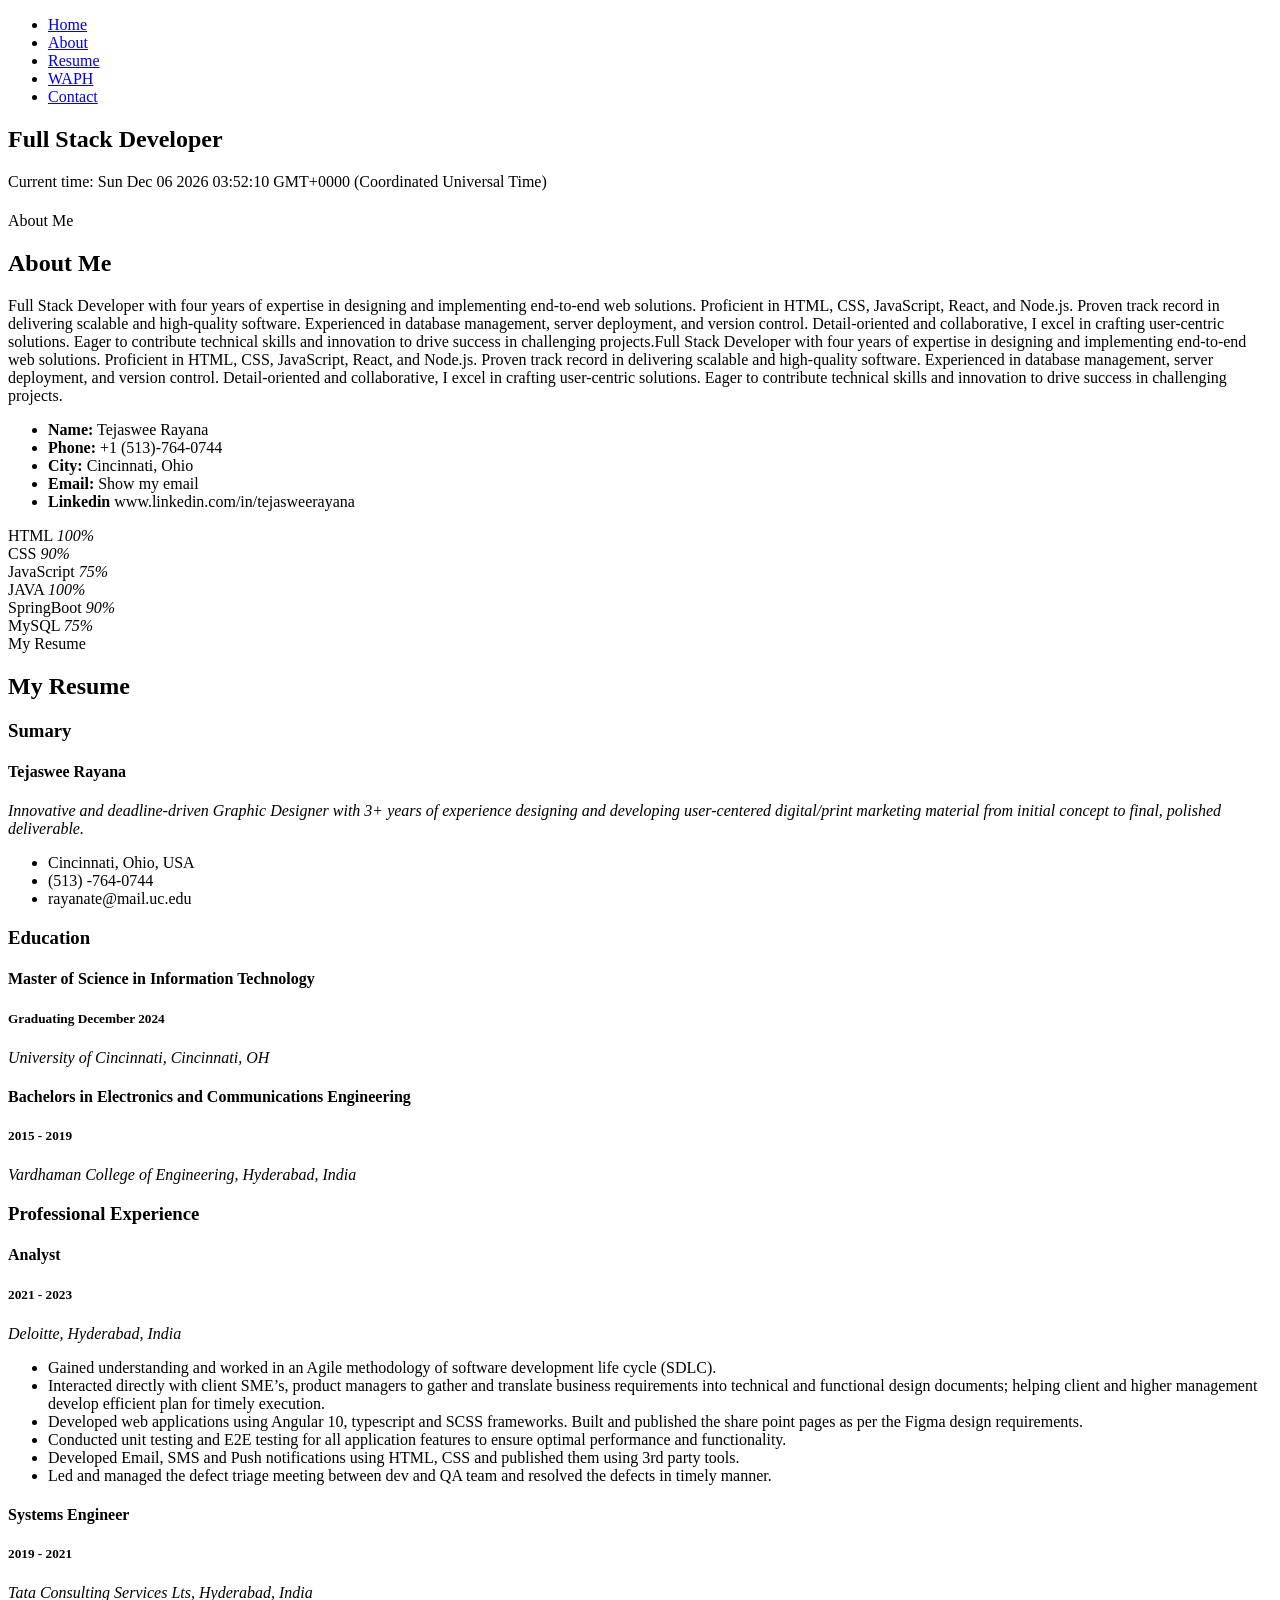
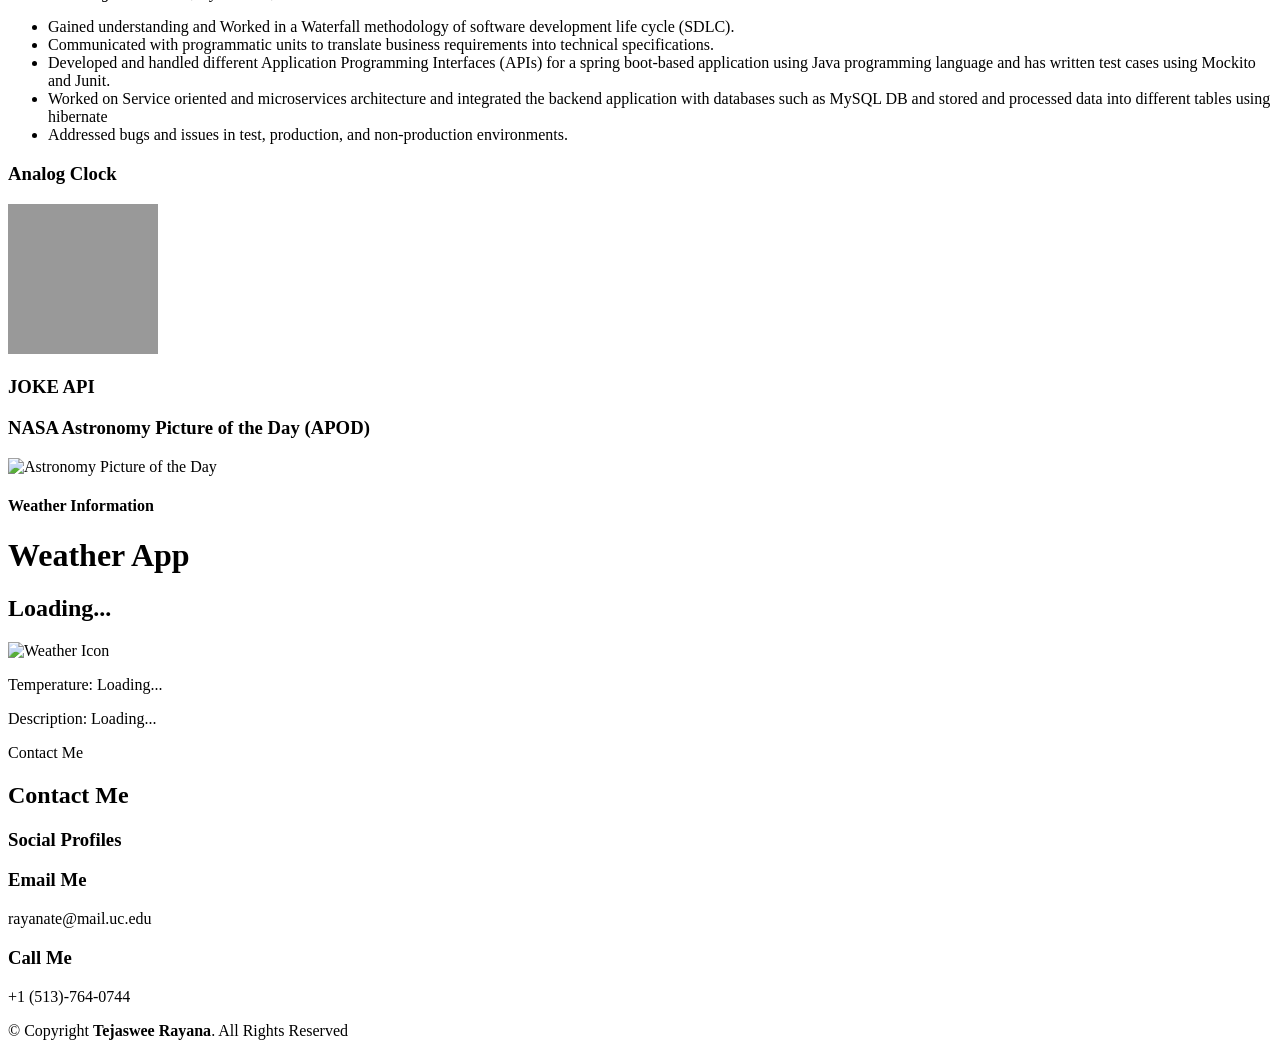
==== index.html @ 558e79ab "Add files via upload" ====
<!DOCTYPE html>
<html lang="en">

<head>
  <meta charset="utf-8">
  <meta content="width=device-width, initial-scale=1.0" name="viewport">

  <title>Tejaswee Rayana Portfolio</title>
  <meta content="" name="description">
  <meta content="" name="keywords">

  <!-- Favicons -->
  <link href="assets/img/favicon.png" rel="icon">
  <link href="assets/img/apple-touch-icon.png" rel="apple-touch-icon">

  <!-- Google Fonts -->
  <link
    href="https://fonts.googleapis.com/css?family=Open+Sans:300,300i,400,400i,600,600i,700,700i|Raleway:300,300i,400,400i,500,500i,600,600i,700,700i|Satisfy"
    rel="stylesheet">

  <link href="assets/vendor/bootstrap/css/bootstrap.min.css" rel="stylesheet">
  <link href="assets/vendor/bootstrap-icons/bootstrap-icons.css" rel="stylesheet">
  <link href="assets/vendor/boxicons/css/boxicons.min.css" rel="stylesheet">
  <link href="assets/vendor/glightbox/css/glightbox.min.css" rel="stylesheet">
  <link href="assets/vendor/swiper/swiper-bundle.min.css" rel="stylesheet">
  <script src="https://cdn.jsdelivr.net/npm/angular@latest/dist/angular.min.js"></script>
  <script crossorigin src="https://unpkg.com/react@17/umd/react.production.min.js"></script>
  <script crossorigin src="https://unpkg.com/react-dom@17/umd/react-dom.production.min.js"></script>
  

  <script src="https://code.jquery.com/jquery-3.7.1.min.js"
    integrity="sha256-/JqT3SQfawRcv/BIHPThkBvs0OEvtFFmqPF/lYI/Cxo=" crossorigin="anonymous"></script>


  <link href="assets/css/style.css" rel="stylesheet">
  
  <script src="assets/js/email.js"></script> 
  
</head>

<body>

  <header id="header" class="fixed-top d-flex justify-content-center align-items-center header-transparent">

    <nav id="navbar" class="navbar">
      <ul>
        <li><a class="nav-link scrollto active" href="#hero">Home</a></li>
        <li><a class="nav-link scrollto" href="#about">About</a></li>
        <li><a class="nav-link scrollto" href="#resume">Resume</a></li>
        <li><a class="nav-link scrollto" href="waph.html">WAPH</a></li>
        <li><a class="nav-link scrollto" href="#contact">Contact</a></li>
      </ul>
      <i class="bi bi-list mobile-nav-toggle"></i>
    </nav>
  </header>

  <section id="hero">
    <div class="hero-container" ng-app="yourApp">
      <div id="root"></div>

      <script>
        const App = () => {
          return React.createElement('h1', null, 'Tejaswee Rayana');
        };
    
        ReactDOM.render(
          React.createElement(App),
          document.getElementById('root')
        );
      </script>
      <h2>Full Stack Developer</h2>
      <div id="digit-clock"></div>

      <a href="#about" class="btn-scroll scrollto" title="Scroll Down"><i class="bx bx-chevron-down"></i></a>
    </div>
  </section>

  <main id="main">
    <h1 id="welcomeMessage"></h1>

    <section id="about" class="about">
      <div class="container">

        <div class="section-title">
          <span>About Me</span>
          <h2>About Me</h2>
          <p>Full Stack Developer with four years of expertise in designing and implementing end-to-end web solutions.
            Proficient in HTML, CSS, JavaScript, React, and Node.js. Proven track record in delivering scalable and
            high-quality software. Experienced in database management, server deployment, and version control.
            Detail-oriented and collaborative, I excel in crafting user-centric solutions. Eager to contribute technical
            skills and innovation to drive success in challenging projects.Full Stack Developer with four years of
            expertise in designing and implementing end-to-end web solutions. Proficient in HTML, CSS, JavaScript,
            React, and Node.js. Proven track record in delivering scalable and high-quality software. Experienced in
            database management, server deployment, and version control. Detail-oriented and collaborative, I excel in
            crafting user-centric solutions. Eager to contribute technical skills and innovation to drive success in
            challenging projects.</p>
        </div>

        <div class="row">
          <div class="image col-lg-4 d-flex align-items-stretch justify-content-center justify-content-lg-start"></div>
          <div class="col-lg-8 d-flex flex-column align-items-stretch">
            <div class="content ps-lg-4 d-flex flex-column justify-content-center">
              <div class="row">
                <div class="col-lg-6">
                  <ul>
                    <li><i class="bi bi-chevron-right"></i> <strong>Name:</strong> <span>Tejaswee Rayana</span></li>
                    <li><i class="bi bi-chevron-right"></i> <strong>Phone:</strong> <span>+1 (513)-764-0744</span></li>
                    <li><i class="bi bi-chevron-right"></i> <strong>City:</strong> <span>Cincinnati, Ohio</span></li>
                    <li><i class="bi bi-chevron-right"></i> <strong>Email:</strong> <span id="email"
                        onClick="showhideEmail()">Show my email
                      </span></li>
                    <li><i class="bi bi-chevron-right"></i> <strong>Linkedin</strong>
                      <span>www.linkedin.com/in/tejasweerayana</span></li>

                  </ul>
                </div>

              </div>

              <div class="skills-content ps-lg-4">
                <div class="content ps-lg-4 d-flex flex-column justify-content-center">
                  <div class="row">
                    <div class="col-lg-6">
                      <div class="progress">
                        <span class="skill">HTML <i class="val">100%</i></span>
                        <div class="progress-bar-wrap">
                          <div class="progress-bar" role="progressbar" aria-valuenow="100" aria-valuemin="0"
                            aria-valuemax="100"></div>
                        </div>
                      </div>

                      <div class="progress">
                        <span class="skill">CSS <i class="val">90%</i></span>
                        <div class="progress-bar-wrap">
                          <div class="progress-bar" role="progressbar" aria-valuenow="90" aria-valuemin="0"
                            aria-valuemax="100"></div>
                        </div>
                      </div>

                      <div class="progress">
                        <span class="skill">JavaScript <i class="val">75%</i></span>
                        <div class="progress-bar-wrap">
                          <div class="progress-bar" role="progressbar" aria-valuenow="75" aria-valuemin="0"
                            aria-valuemax="100"></div>
                        </div>
                      </div>
                    </div>
                    <div class="col-lg-6">
                      <div class="progress">
                        <span class="skill">JAVA <i class="val">100%</i></span>
                        <div class="progress-bar-wrap">
                          <div class="progress-bar" role="progressbar" aria-valuenow="100" aria-valuemin="0"
                            aria-valuemax="100"></div>
                        </div>
                      </div>

                      <div class="progress">
                        <span class="skill">SpringBoot <i class="val">90%</i></span>
                        <div class="progress-bar-wrap">
                          <div class="progress-bar" role="progressbar" aria-valuenow="90" aria-valuemin="0"
                            aria-valuemax="100"></div>
                        </div>
                      </div>

                      <div class="progress">
                        <span class="skill">MySQL <i class="val">75%</i></span>
                        <div class="progress-bar-wrap">
                          <div class="progress-bar" role="progressbar" aria-valuenow="75" aria-valuemin="0"
                            aria-valuemax="100"></div>
                        </div>
                      </div>
                    </div>
                  </div>
                </div>

              </div>
            </div>

          </div>
    </section>

    <section id="resume" class="resume">
      <div class="container">

        <div class="section-title">
          <span>My Resume</span>
          <h2>My Resume</h2>
        </div>

        <div class="row">
          <div class="col-lg-6">
            <h3 class="resume-title">Sumary</h3>
            <div class="resume-item pb-0">
              <h4>Tejaswee Rayana</h4>
              <p><em>Innovative and deadline-driven Graphic Designer with 3+ years of experience designing and
                  developing user-centered digital/print marketing material from initial concept to final, polished
                  deliverable.</em></p>
              <p>
              <ul>
                <li>Cincinnati, Ohio, USA</li>
                <li>(513) -764-0744</li>
                <li>rayanate@mail.uc.edu</li>
              </ul>
              </p>
            </div>

            <h3 class="resume-title">Education</h3>
            <div class="resume-item">
              <h4>Master of Science in Information Technology</h4>
              <h5>Graduating December 2024</h5>
              <p><em>University of Cincinnati, Cincinnati, OH</em></p>
            </div>
            <div class="resume-item">
              <h4>Bachelors in Electronics and Communications Engineering</h4>
              <h5>2015 - 2019</h5>
              <p><em>Vardhaman College of Engineering, Hyderabad, India</em></p>
            </div>
          </div>
          <div class="col-lg-6">
            <h3 class="resume-title">Professional Experience</h3>
            <div class="resume-item">
              <h4>Analyst</h4>
              <h5>2021 - 2023</h5>
              <p><em>Deloitte, Hyderabad, India </em></p>
              <p>
              <ul>
                <li>Gained understanding and worked in an Agile methodology of software development life cycle (SDLC).
                </li>
                <li>Interacted directly with client SME’s, product managers to gather and translate business
                  requirements into technical and functional design documents; helping client and higher management
                  develop efficient plan for timely execution. </li>
                <li>Developed web applications using Angular 10, typescript and SCSS frameworks. Built and published the
                  share point pages as per the Figma design requirements.</li>
                <li>Conducted unit testing and E2E testing for all application features to ensure optimal performance
                  and functionality.</li>
                <li>Developed Email, SMS and Push notifications using HTML, CSS and published them using 3rd party
                  tools.</li>
                <li>Led and managed the defect triage meeting between dev and QA team and resolved the defects in timely
                  manner.</li>
              </ul>
              </p>
            </div>
            <div class="resume-item">
              <h4>Systems Engineer</h4>
              <h5>2019 - 2021</h5>
              <p><em>Tata Consulting Services Lts, Hyderabad, India</em></p>
              <p>
              <ul>
                <li>Gained understanding and Worked in a Waterfall methodology of software development life cycle
                  (SDLC).</li>
                <li>Communicated with programmatic units to translate business requirements into technical
                  specifications.</li>
                <li>Developed and handled different Application Programming Interfaces (APIs) for a spring boot-based
                  application using Java programming language and has written test cases using Mockito and Junit.</li>
                <li>Worked on Service oriented and microservices architecture and integrated the backend application
                  with databases such as MySQL DB and stored and processed data into different tables using hibernate
                </li>
                <li>Addressed bugs and issues in test, production, and non-production environments.</li>
              </ul>
              </p>
            </div>
          </div>
        </div>

      </div>
    </section><!-- End My Resume Section -->
    <div class="container">
      <div class="row">
        <div class="col">
          <h3>Analog Clock</h3>
          <canvas id="analog-clock" width="150" height="150" style="background-color:#999"></canvas>
				<script src="https://waph-uc.github.io/clock.js"></script>
				<script>
					function displayTime() {
						document.getElementById('digit-clock').innerHTML = "Current time: " + new Date();
					}
					setInterval(displayTime, 500);

					var canvas = document.getElementById("analog-clock");
					var ctx = canvas.getContext("2d");

					var radius = canvas.height / 2;
					ctx.translate(radius, radius);
					radius = radius * 0.90;
					setInterval(drawClock, 1000);

					function drawClock() {
						drawFace(ctx, radius);
						drawNumbers(ctx, radius);
						drawTime(ctx, radius);
					}
				</script>
        </div>
        <div class="col">
          <h3>JOKE API</h3>
          <div id="joke-container"></div>
        </div>
        <div class="col">
          <div id="comic-info">
            <h3>NASA Astronomy Picture of the Day (APOD)</h3>
            <img id="apodImage" alt="Astronomy Picture of the Day" width="250" height="250">
          </div>
        </div>
        <div class="col">
          <h4>Weather Information</h4>
          <div id="weather-container">
            <h1>Weather App</h1>
            <div id="weather-info">
                <h2 id="city">Loading...</h2>
                <img id="weather-icon" src="" alt="Weather Icon">
                <p id="temperature">Temperature: Loading...</p>
                <p id="description">Description: Loading...</p>
            </div>
        </div>
      </div>
    </div>
    <!-- ======= Contact Me Section ======= -->
    <section id="contact" class="contact">
      <div class="container">

        <div class="section-title">
          <span>Contact Me</span>
          <h2>Contact Me</h2>
        </div>

        <div class="row">

          <div class="col ">

            <div class="row">
              <div class="col-md-12">
                <div class="info-box">
                  <i class="bx bx-share-alt"></i>
                  <h3>Social Profiles</h3>
                  <div class="social-links">
                    <a href="https://github.com/rayanate/rayanate.github.io" class="github"><i
                        class="bi bi-github"></i></a>
                    <a href="www.linkedin.com/in/tejasweerayana" class="linkedin"><i class="bi bi-linkedin"></i></a>
                    <a href="5137640744" class="phone"><i class="bi bi-phone"></i></a>
                    <a href="mailto:rayanate@mail.uc.edu" class="mail"><i class="bi bi-envelope"></i></a>
                  </div>
                </div>
              </div>
              <div class="col-md-6">
                <div class="info-box mt-4">
                  <i class="bx bx-envelope"></i>
                  <h3>Email Me</h3>
                  <p>rayanate@mail.uc.edu</p>
                </div>
              </div>
              <div class="col-md-6">
                <div class="info-box mt-4">
                  <i class="bx bx-phone-call"></i>
                  <h3>Call Me</h3>
                  <p>+1 (513)-764-0744</p>
                </div>
              </div>
            </div>

          </div>



        </div>

      </div>
    </section>

  </main>
  <footer id="footer">
    <div class="container">
      <div class="copyright">
        &copy; Copyright <strong><span>Tejaswee Rayana</span></strong>. All Rights Reserved
      </div>
    </div>
  </footer><!-- End Footer -->

  <a href="#" class="back-to-top d-flex align-items-center justify-content-center"><i
      class="bi bi-arrow-up-short"></i></a>

  <!-- Vendor JS Files -->
  <script src="assets/vendor/purecounter/purecounter_vanilla.js"></script>
  <script src="assets/vendor/bootstrap/js/bootstrap.bundle.min.js"></script>
  <script src="assets/vendor/glightbox/js/glightbox.min.js"></script>
  <script src="assets/vendor/isotope-layout/isotope.pkgd.min.js"></script>
  <script src="assets/vendor/swiper/swiper-bundle.min.js"></script>
  <script src="assets/vendor/waypoints/noframework.waypoints.js"></script>
  <script src="assets/vendor/php-email-form/validate.js"></script>

  <!-- Template Main JS File -->
  <script src="assets/js/main.js"></script>

</body>

</html>
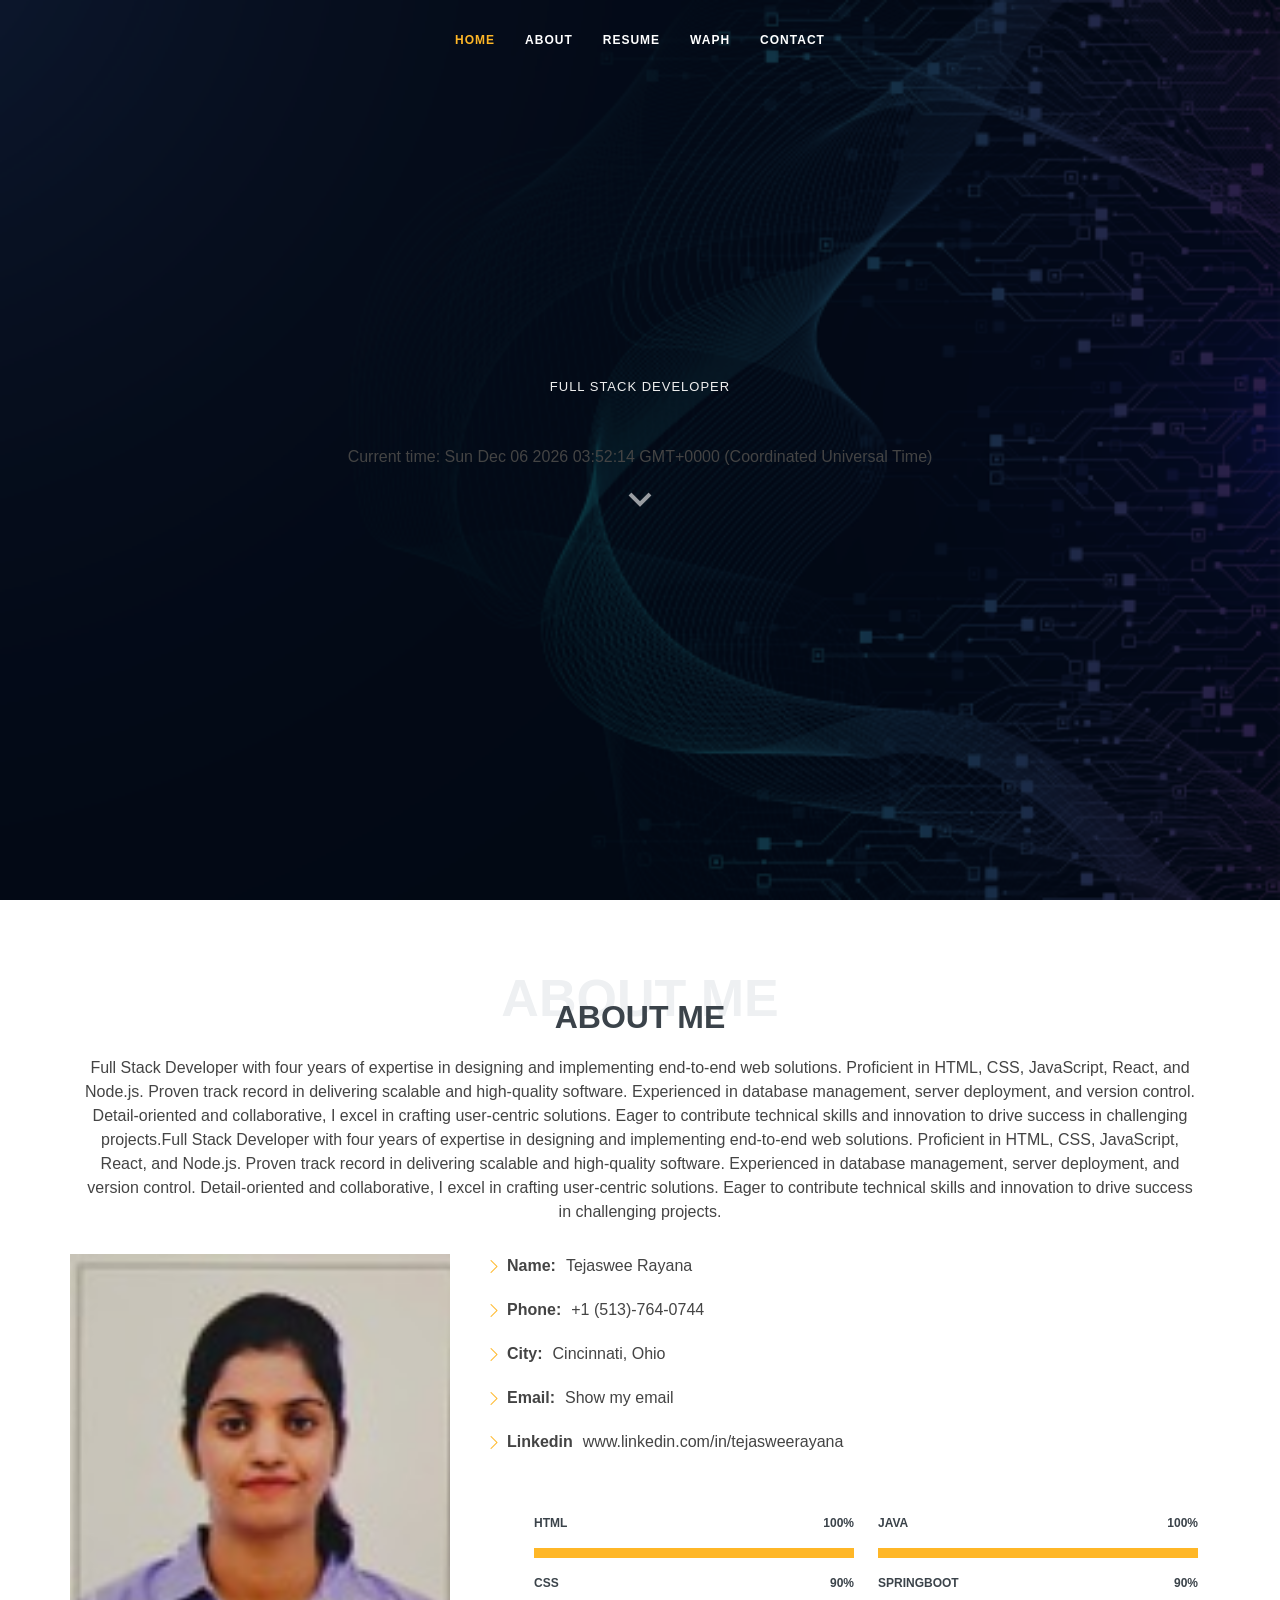
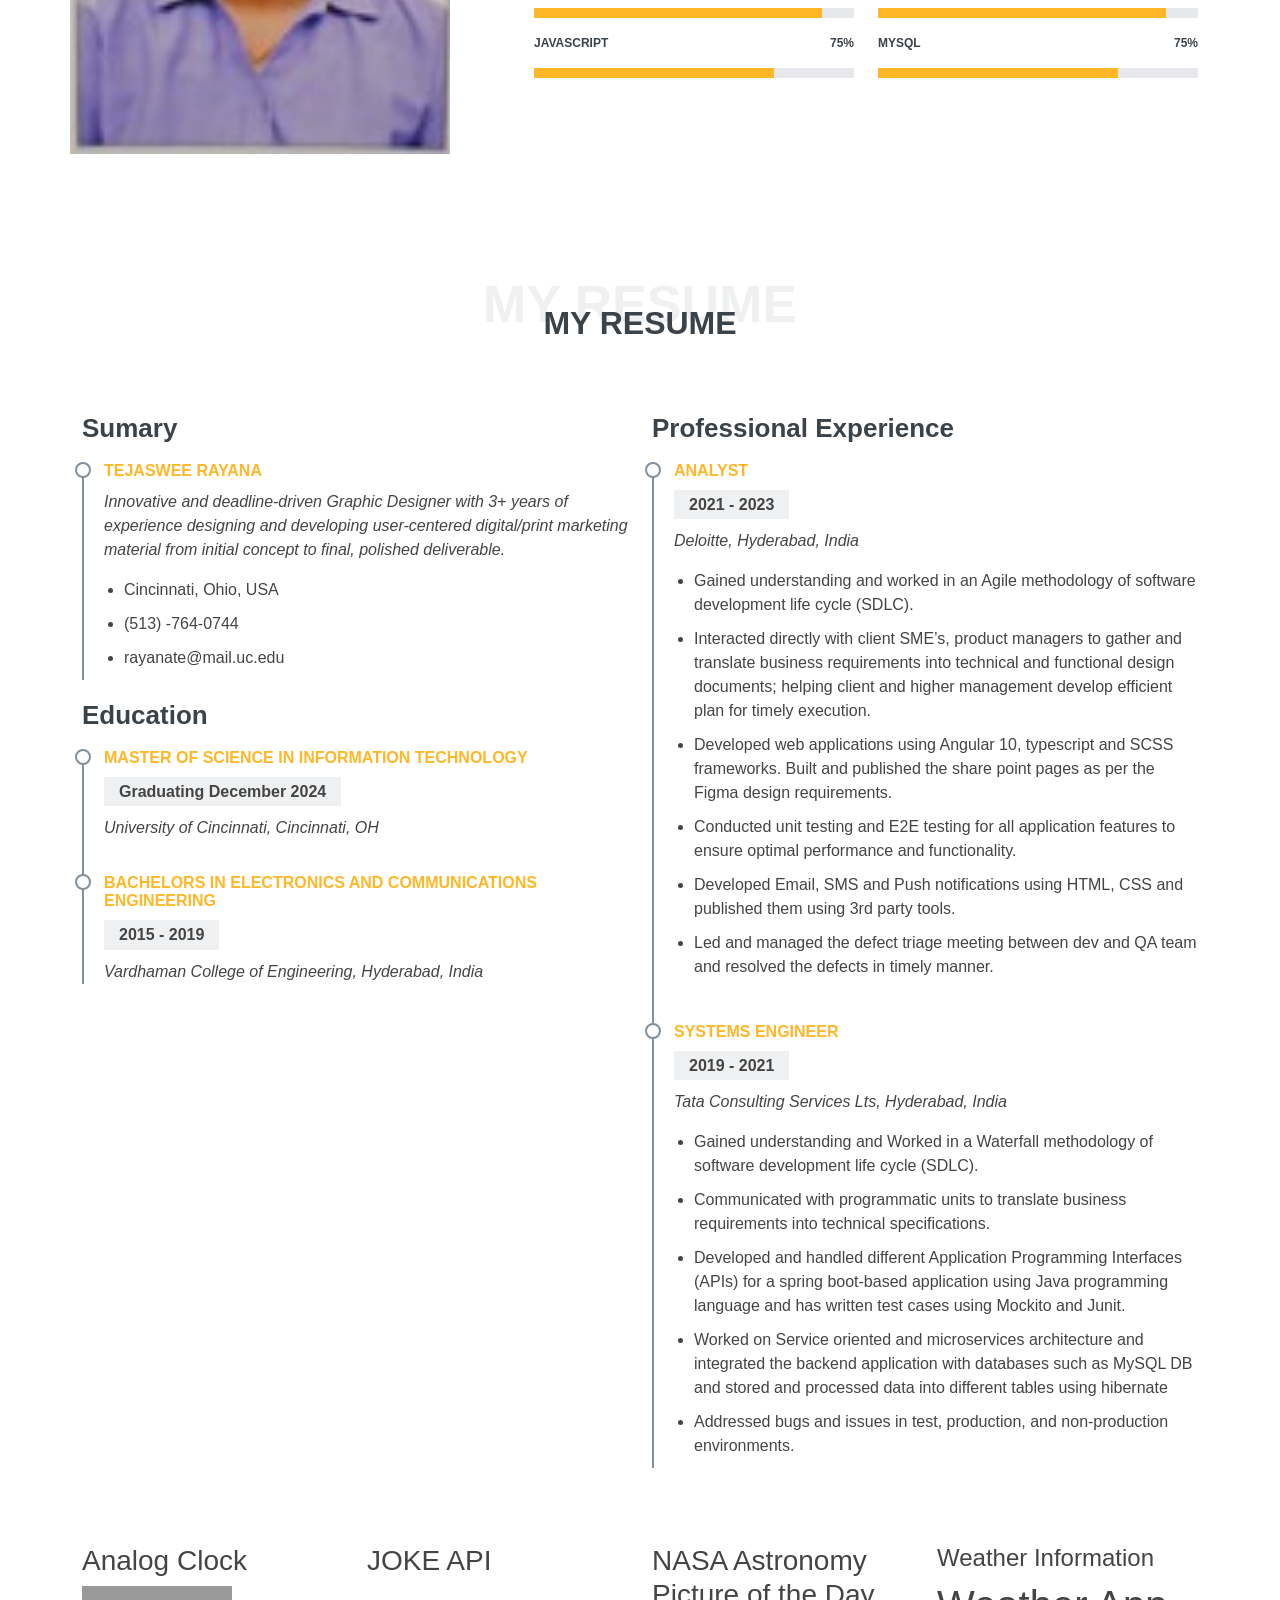
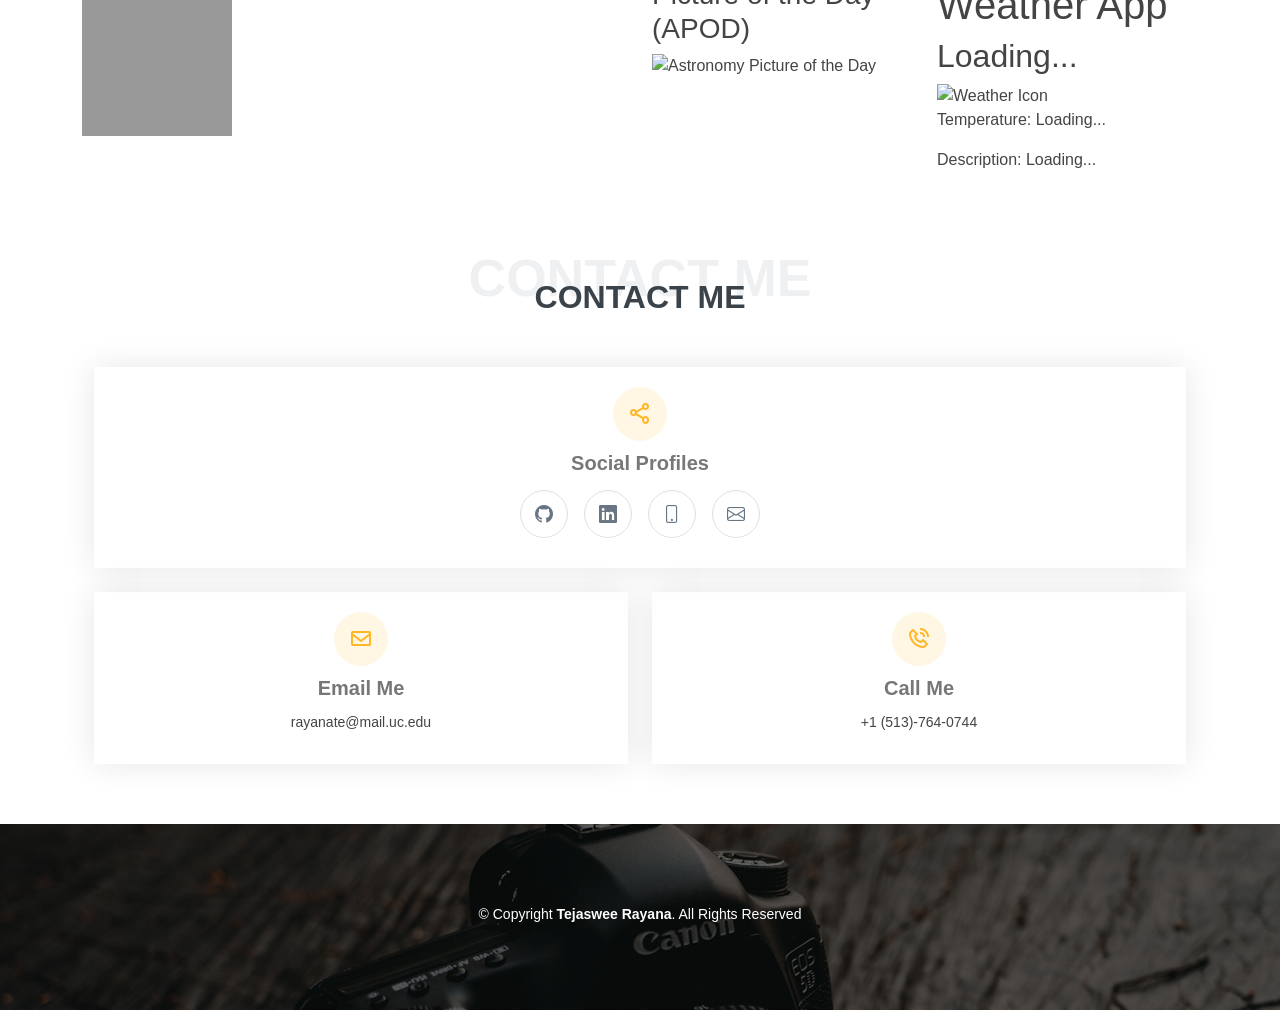
==== commit 22b3d13a: "Update index.html" ====
--- a/index.html
+++ b/index.html
@@ -34,7 +34,7 @@
 
   <link href="assets/css/style.css" rel="stylesheet">
   
-  <script src="assets/js/email.js"></script> 
+  <script src="./assets/js/email.js"></script> 
   
 </head>
 
@@ -392,4 +392,4 @@
 
 </body>
 
-</html>+</html>
--- a/assets/css/style.css
+++ b/assets/css/style.css
@@ -0,0 +1,1361 @@
+/**
+* Template Name: Laura
+* Updated: Jan 29 2024 with Bootstrap v5.3.2
+* Template URL: https://bootstrapmade.com/laura-free-creative-bootstrap-theme/
+* Author: BootstrapMade.com
+* License: https://bootstrapmade.com/license/
+*/
+
+/*--------------------------------------------------------------
+# General
+--------------------------------------------------------------*/
+body {
+  font-family: "Open Sans", sans-serif;
+  color: #444444;
+}
+
+a {
+  color: #ffb727;
+  text-decoration: none;
+}
+
+a:hover {
+  color: #ffc85a;
+  text-decoration: none;
+}
+
+h1,
+h2,
+h3,
+h4,
+h5,
+h6 {
+  font-family: "Raleway", sans-serif;
+}
+
+/*--------------------------------------------------------------
+# Back to top button
+--------------------------------------------------------------*/
+.back-to-top {
+  position: fixed;
+  visibility: hidden;
+  opacity: 0;
+  right: 15px;
+  bottom: 15px;
+  z-index: 996;
+  background: #ffb727;
+  width: 40px;
+  height: 40px;
+  border-radius: 4px;
+  transition: all 0.4s;
+}
+
+.back-to-top i {
+  font-size: 28px;
+  color: #fff;
+  line-height: 0;
+}
+
+.back-to-top:hover {
+  background: #ffc550;
+  color: #fff;
+}
+
+.back-to-top.active {
+  visibility: visible;
+  opacity: 1;
+}
+
+/*--------------------------------------------------------------
+# Header
+--------------------------------------------------------------*/
+#header {
+  z-index: 997;
+  transition: all 0.5s;
+  height: 80px;
+  background: rgba(25, 28, 31, 0.8);
+}
+
+#header.header-transparent {
+  background: transparent;
+}
+
+#header.header-scrolled {
+  height: 60px;
+  background: rgba(25, 28, 31, 0.8);
+}
+
+/*--------------------------------------------------------------
+# Navigation Menu
+--------------------------------------------------------------*/
+/**
+* Desktop Navigation 
+*/
+.navbar {
+  padding: 0;
+}
+
+.navbar ul {
+  margin: 0;
+  padding: 0;
+  display: flex;
+  list-style: none;
+  align-items: center;
+}
+
+.navbar li {
+  position: relative;
+}
+
+.navbar a,
+.navbar a:focus {
+  display: flex;
+  align-items: center;
+  justify-content: space-between;
+  padding: 10px 15px;
+  color: #fff;
+  white-space: nowrap;
+  transition: 0.3s;
+  font-size: 12px;
+  font-family: "Raleway", sans-serif;
+  text-transform: uppercase;
+  font-weight: 600;
+  letter-spacing: 1px;
+}
+
+.navbar a i,
+.navbar a:focus i {
+  font-size: 12px;
+  line-height: 0;
+  margin-left: 5px;
+}
+
+.navbar a:hover,
+.navbar .active,
+.navbar .active:focus,
+.navbar li:hover>a {
+  color: #ffb727;
+}
+
+.navbar .dropdown ul {
+  display: block;
+  position: absolute;
+  left: 14px;
+  top: calc(100% + 30px);
+  margin: 0;
+  padding: 10px 0;
+  z-index: 99;
+  opacity: 0;
+  visibility: hidden;
+  background: #fff;
+  box-shadow: 0px 0px 30px rgba(127, 137, 161, 0.25);
+  transition: 0.3s;
+  border-radius: 4px;
+}
+
+.navbar .dropdown ul li {
+  min-width: 200px;
+}
+
+.navbar .dropdown ul a {
+  padding: 10px 20px;
+  font-size: 14px;
+  text-transform: none;
+  font-weight: 400;
+  color: #3b434a;
+  letter-spacing: 1px;
+}
+
+.navbar .dropdown ul a i {
+  font-size: 12px;
+}
+
+.navbar .dropdown ul a:hover,
+.navbar .dropdown ul .active:hover,
+.navbar .dropdown ul li:hover>a {
+  color: #ffb727;
+}
+
+.navbar .dropdown:hover>ul {
+  opacity: 1;
+  top: 100%;
+  visibility: visible;
+}
+
+.navbar .dropdown .dropdown ul {
+  top: 0;
+  left: calc(100% - 30px);
+  visibility: hidden;
+}
+
+.navbar .dropdown .dropdown:hover>ul {
+  opacity: 1;
+  top: 0;
+  left: 100%;
+  visibility: visible;
+}
+
+@media (max-width: 1366px) {
+  .navbar .dropdown .dropdown ul {
+    left: -90%;
+  }
+
+  .navbar .dropdown .dropdown:hover>ul {
+    left: -100%;
+  }
+}
+
+/**
+* Mobile Navigation 
+*/
+.mobile-nav-toggle {
+  color: #fff;
+  font-size: 28px;
+  cursor: pointer;
+  display: none;
+  line-height: 0;
+  transition: 0.5s;
+}
+
+@media (max-width: 991px) {
+  .mobile-nav-toggle {
+    display: block;
+  }
+
+  .navbar ul {
+    display: none;
+  }
+}
+
+.navbar-mobile {
+  position: fixed;
+  overflow: hidden;
+  top: 0;
+  right: 0;
+  left: 0;
+  bottom: 0;
+  background: rgba(36, 41, 46, 0.9);
+  transition: 0.3s;
+  z-index: 999;
+}
+
+.navbar-mobile .mobile-nav-toggle {
+  position: absolute;
+  top: 15px;
+  right: 15px;
+}
+
+.navbar-mobile ul {
+  display: block;
+  position: absolute;
+  top: 55px;
+  right: 15px;
+  bottom: 15px;
+  left: 15px;
+  padding: 10px 0;
+  border-radius: 10px;
+  background-color: #fff;
+  overflow-y: auto;
+  transition: 0.3s;
+}
+
+.navbar-mobile a,
+.navbar-mobile a:focus {
+  padding: 10px 20px;
+  font-size: 14px;
+  color: #3b434a;
+}
+
+.navbar-mobile a:hover,
+.navbar-mobile .active,
+.navbar-mobile li:hover>a {
+  color: #ffb727;
+}
+
+.navbar-mobile .getstarted,
+.navbar-mobile .getstarted:focus {
+  margin: 15px;
+}
+
+.navbar-mobile .dropdown ul {
+  position: static;
+  display: none;
+  margin: 10px 20px;
+  padding: 10px 0;
+  z-index: 99;
+  opacity: 1;
+  visibility: visible;
+  background: #fff;
+  box-shadow: 0px 0px 30px rgba(127, 137, 161, 0.25);
+}
+
+.navbar-mobile .dropdown ul li {
+  min-width: 200px;
+}
+
+.navbar-mobile .dropdown ul a {
+  padding: 10px 20px;
+}
+
+.navbar-mobile .dropdown ul a i {
+  font-size: 12px;
+}
+
+.navbar-mobile .dropdown ul a:hover,
+.navbar-mobile .dropdown ul .active:hover,
+.navbar-mobile .dropdown ul li:hover>a {
+  color: #ffb727;
+}
+
+.navbar-mobile .dropdown>.dropdown-active {
+  display: block;
+}
+
+/*--------------------------------------------------------------
+# Hero Section
+--------------------------------------------------------------*/
+#hero {
+  width: 100%;
+  height: 100vh;
+  background: url("../img/hero-bg.jpg") top right;
+  background-size: cover;
+  position: relative;
+}
+
+#hero:before {
+  content: "";
+  background: rgba(0, 0, 0, 0.65);
+  position: absolute;
+  bottom: 0;
+  top: 0;
+  left: 0;
+  right: 0;
+}
+
+#hero .hero-container {
+  position: absolute;
+  bottom: 0;
+  top: 0;
+  left: 0;
+  right: 0;
+  display: flex;
+  justify-content: center;
+  align-items: center;
+  flex-direction: column;
+  padding: 0 15px;
+}
+
+#hero h1 {
+  margin: 0 0 10px 0;
+  font-size: 64px;
+  font-family: "Satisfy", serif;
+  color: #fff;
+}
+
+#hero h2 {
+  color: #eee;
+  margin-bottom: 50px;
+  font-size: 13px;
+  font-weight: 500;
+  letter-spacing: 1px;
+  text-transform: uppercase;
+}
+
+#hero .btn-scroll {
+  transition: 0.4s;
+  color: rgba(255, 255, 255, 0.6);
+  animation: up-down 1s ease-in-out infinite alternate-reverse both;
+}
+
+#hero .btn-scroll i {
+  font-size: 48px;
+}
+
+#hero .btn-scroll:hover {
+  color: #ffb727;
+}
+
+@media (min-width: 1024px) {
+  #hero {
+    background-attachment: fixed;
+  }
+}
+
+@media (max-width: 575px) {
+  #hero h1 {
+    font-size: 40px;
+  }
+
+  #hero h2 {
+    text-align: center;
+    margin-bottom: 30px;
+  }
+}
+
+@keyframes up-down {
+  0% {
+    transform: translateY(5px);
+  }
+
+  100% {
+    transform: translateY(-5px);
+  }
+}
+
+/*--------------------------------------------------------------
+# Sections General
+--------------------------------------------------------------*/
+section {
+  padding: 60px 0;
+}
+
+.section-bg {
+  background-color: white;
+}
+
+.section-title {
+  text-align: center;
+  padding: 30px 0;
+  position: relative;
+}
+
+.section-title h2 {
+  font-size: 32px;
+  font-weight: 700;
+  text-transform: uppercase;
+  margin-bottom: 20px;
+  padding-bottom: 0;
+  color: #3b434a;
+  position: relative;
+  z-index: 2;
+}
+
+.section-title span {
+  position: absolute;
+  top: 30px;
+  color: #eef0f2;
+  left: 0;
+  right: 0;
+  z-index: 1;
+  font-weight: 700;
+  font-size: 52px;
+  text-transform: uppercase;
+  line-height: 0;
+}
+
+.section-title p {
+  margin-bottom: 0;
+  position: relative;
+  z-index: 2;
+}
+
+@media (max-width: 575px) {
+  .section-title h2 {
+    font-size: 28px;
+    margin-bottom: 15px;
+  }
+
+  .section-title span {
+    font-size: 38px;
+  }
+}
+
+/*--------------------------------------------------------------
+# Breadcrumbs
+--------------------------------------------------------------*/
+.breadcrumbs {
+  padding: 20px 0;
+  background-color: #f4f5f6;
+  min-height: 40px;
+  margin-top: 78px;
+}
+
+@media (max-width: 992px) {
+  .breadcrumbs {
+    margin-top: 60px;
+  }
+}
+
+.breadcrumbs h2 {
+  font-size: 24px;
+  font-weight: 300;
+  margin: 0;
+}
+
+@media (max-width: 992px) {
+  .breadcrumbs h2 {
+    margin: 0 0 10px 0;
+  }
+}
+
+.breadcrumbs ol {
+  display: flex;
+  flex-wrap: wrap;
+  list-style: none;
+  padding: 0;
+  margin: 0;
+  font-size: 14px;
+}
+
+.breadcrumbs ol li+li {
+  padding-left: 10px;
+}
+
+.breadcrumbs ol li+li::before {
+  display: inline-block;
+  padding-right: 10px;
+  color: #6c757d;
+  content: "/";
+}
+
+@media (max-width: 768px) {
+  .breadcrumbs .d-flex {
+    display: block !important;
+  }
+
+  .breadcrumbs ol {
+    display: block;
+  }
+
+  .breadcrumbs ol li {
+    display: inline-block;
+  }
+}
+
+/*--------------------------------------------------------------
+# About Me
+--------------------------------------------------------------*/
+.about .content h3 {
+  font-weight: 700;
+  font-size: 26px;
+  color: #3b434a;
+  text-transform: uppercase;
+}
+
+.about .content ul {
+  list-style: none;
+  padding: 0;
+}
+
+.about .content ul li {
+  margin-bottom: 20px;
+  display: flex;
+  align-items: center;
+}
+
+.about .content ul strong {
+  margin-right: 10px;
+}
+
+.about .content ul i {
+  font-size: 16px;
+  margin-right: 5px;
+  color: #ffb727;
+  line-height: 0;
+}
+
+.about .content p:last-child {
+  margin-bottom: 0;
+}
+
+.about .content .count-box {
+  width: 100%;
+}
+
+.about .content .count-box i {
+  display: block;
+  font-size: 36px;
+  color: #ffb727;
+  float: left;
+  line-height: 0;
+}
+
+.about .content .count-box span {
+  font-size: 36px;
+  line-height: 30px;
+  display: block;
+  font-weight: 700;
+  color: #3b434a;
+  margin-left: 50px;
+}
+
+.about .content .count-box p {
+  padding: 15px 0 0 0;
+  margin: 0 0 0 50px;
+  font-family: "Raleway", sans-serif;
+  font-size: 14px;
+  color: #5d6a75;
+}
+
+.about .content .count-box a {
+  font-weight: 600;
+  display: block;
+  margin-top: 20px;
+  color: #5d6a75;
+  font-size: 15px;
+  font-family: "Satisfy", serif;
+  transition: ease-in-out 0.3s;
+}
+
+.about .content .count-box a:hover {
+  color: #82909c;
+}
+
+.about .image {
+  background: url("../img/Teju_updated.jpg") center center no-repeat;
+  background-size: cover;
+  min-height: 500px;
+}
+
+.about .skills-content {
+  margin-top: 30px;
+}
+
+.about .skills-content .progress {
+  height: 60px;
+  display: block;
+  background: none;
+  border-radius: 0;
+}
+
+.about .skills-content .progress .skill {
+  padding: 10px 0;
+  margin: 0 0 6px 0;
+  text-transform: uppercase;
+  display: block;
+  font-weight: 700;
+  font-family: "Raleway", sans-serif;
+  color: #3b434a;
+}
+
+.about .skills-content .progress .skill .val {
+  float: right;
+  font-style: normal;
+}
+
+.about .skills-content .progress-bar-wrap {
+  background: #e6e8eb;
+}
+
+.about .skills-content .progress-bar {
+  width: 1px;
+  height: 10px;
+  transition: 0.9s;
+  background-color: #ffb727;
+}
+
+/*--------------------------------------------------------------
+# My Resume
+--------------------------------------------------------------*/
+.resume .resume-title {
+  font-size: 26px;
+  font-weight: 700;
+  margin-top: 20px;
+  margin-bottom: 20px;
+  color: #3b434a;
+}
+
+.resume .resume-item {
+  padding: 0 0 20px 20px;
+  margin-top: -2px;
+  border-left: 2px solid #82909c;
+  position: relative;
+}
+
+.resume .resume-item h4 {
+  line-height: 18px;
+  font-size: 16px;
+  font-weight: 700;
+  text-transform: uppercase;
+  color: #ffb727;
+  margin-bottom: 10px;
+}
+
+.resume .resume-item h5 {
+  font-size: 16px;
+  background: #eef0f2;
+  padding: 5px 15px;
+  display: inline-block;
+  font-weight: 600;
+  margin-bottom: 10px;
+}
+
+.resume .resume-item ul {
+  padding-left: 20px;
+}
+
+.resume .resume-item ul li {
+  padding-bottom: 10px;
+}
+
+.resume .resume-item:last-child {
+  padding-bottom: 0;
+}
+
+.resume .resume-item::before {
+  content: "";
+  position: absolute;
+  width: 16px;
+  height: 16px;
+  border-radius: 50px;
+  left: -9px;
+  top: 0;
+  background: #fff;
+  border: 2px solid #82909c;
+}
+
+/*--------------------------------------------------------------
+# My Services
+--------------------------------------------------------------*/
+.services .icon-box {
+  padding: 30px;
+  position: relative;
+  overflow: hidden;
+  background: #fff;
+  box-shadow: 0 10px 29px 0 rgba(68, 88, 144, 0.1);
+  transition: all 0.3s ease-in-out;
+  text-align: center;
+  border: 1px solid #fff;
+}
+
+.services .icon {
+  margin: 0 auto 20px auto;
+  padding-top: 17px;
+  display: inline-block;
+  text-align: center;
+  border-radius: 50%;
+  width: 72px;
+  height: 72px;
+  background: #fff4df;
+}
+
+.services .icon i {
+  font-size: 36px;
+  line-height: 1;
+  color: #ffb727;
+}
+
+.services .title {
+  font-weight: 700;
+  margin-bottom: 15px;
+  font-size: 18px;
+}
+
+.services .title a {
+  color: #111;
+  transition: 0.3s;
+}
+
+.services .description {
+  font-size: 15px;
+  line-height: 28px;
+  margin-bottom: 0;
+}
+
+.services .icon-box:hover {
+  border-color: #ffb727;
+}
+
+.services .icon-box:hover .title a {
+  color: #ffb727;
+}
+
+/*--------------------------------------------------------------
+# Testimonials
+--------------------------------------------------------------*/
+.testimonials {
+  padding: 80px 0;
+  background: url("../img/testimonials-bg.jpg") no-repeat;
+  background-position: center center;
+  background-size: cover;
+  position: relative;
+}
+
+.testimonials::before {
+  content: "";
+  position: absolute;
+  left: 0;
+  right: 0;
+  top: 0;
+  bottom: 0;
+  background: rgba(14, 16, 17, 0.7);
+}
+
+.testimonials .section-header {
+  margin-bottom: 40px;
+}
+
+.testimonials .testimonials-carousel,
+.testimonials .testimonials-slider {
+  overflow: hidden;
+}
+
+.testimonials .testimonial-item {
+  text-align: center;
+  color: #fff;
+}
+
+.testimonials .testimonial-item .testimonial-img {
+  width: 100px;
+  border-radius: 50%;
+  border: 6px solid rgba(255, 255, 255, 0.15);
+  margin: 0 auto;
+}
+
+.testimonials .testimonial-item h3 {
+  font-size: 20px;
+  font-weight: bold;
+  margin: 10px 0 5px 0;
+  color: #fff;
+}
+
+.testimonials .testimonial-item h4 {
+  font-size: 14px;
+  color: #ddd;
+  margin: 0 0 15px 0;
+}
+
+.testimonials .testimonial-item .quote-icon-left,
+.testimonials .testimonial-item .quote-icon-right {
+  color: rgba(255, 255, 255, 0.4);
+  font-size: 26px;
+}
+
+.testimonials .testimonial-item .quote-icon-left {
+  display: inline-block;
+  left: -5px;
+  position: relative;
+}
+
+.testimonials .testimonial-item .quote-icon-right {
+  display: inline-block;
+  right: -5px;
+  position: relative;
+  top: 10px;
+}
+
+.testimonials .testimonial-item p {
+  font-style: italic;
+  margin: 0 auto 15px auto;
+  color: #eee;
+}
+
+.testimonials .swiper-pagination {
+  margin-top: 20px;
+  position: relative;
+}
+
+.testimonials .swiper-pagination .swiper-pagination-bullet {
+  width: 12px;
+  height: 12px;
+  opacity: 1;
+  background-color: rgba(255, 255, 255, 0.4);
+}
+
+.testimonials .swiper-pagination .swiper-pagination-bullet-active {
+  background-color: #ffb727;
+}
+
+@media (min-width: 992px) {
+  .testimonials .testimonial-item p {
+    width: 80%;
+  }
+}
+
+/*--------------------------------------------------------------
+# My Portfolio
+--------------------------------------------------------------*/
+.portfolio #portfolio-flters {
+  list-style: none;
+  margin-bottom: 20px;
+}
+
+.portfolio #portfolio-flters li {
+  cursor: pointer;
+  display: inline-block;
+  margin: 0 10px 10px 10px;
+  font-size: 15px;
+  font-weight: 600;
+  line-height: 1;
+  padding: 7px 10px;
+  text-transform: uppercase;
+  color: #444444;
+  transition: all 0.3s ease-in-out;
+  border: 2px solid #fff;
+}
+
+.portfolio #portfolio-flters li:hover,
+.portfolio #portfolio-flters li.filter-active {
+  color: #f3a200;
+  border-color: #ffb727;
+}
+
+.portfolio .portfolio-item {
+  margin-bottom: 30px;
+}
+
+.portfolio .portfolio-item .portfolio-img {
+  overflow: hidden;
+}
+
+.portfolio .portfolio-item .portfolio-img img {
+  transition: all 0.8s ease-in-out;
+}
+
+.portfolio .portfolio-item .portfolio-info {
+  opacity: 0;
+  position: absolute;
+  left: 15px;
+  bottom: 0;
+  z-index: 3;
+  right: 15px;
+  transition: all ease-in-out 0.3s;
+  background: rgba(0, 0, 0, 0.5);
+  padding: 10px 15px;
+}
+
+.portfolio .portfolio-item .portfolio-info h4 {
+  font-size: 18px;
+  color: #fff;
+  font-weight: 600;
+  color: #fff;
+  margin-bottom: 0px;
+}
+
+.portfolio .portfolio-item .portfolio-info p {
+  color: rgba(255, 255, 255, 0.8);
+  font-size: 14px;
+  margin-bottom: 0;
+}
+
+.portfolio .portfolio-item .portfolio-info .preview-link,
+.portfolio .portfolio-item .portfolio-info .details-link {
+  position: absolute;
+  right: 40px;
+  font-size: 24px;
+  top: calc(50% - 18px);
+  color: #fff;
+  transition: 0.3s;
+}
+
+.portfolio .portfolio-item .portfolio-info .preview-link:hover,
+.portfolio .portfolio-item .portfolio-info .details-link:hover {
+  color: #ffc041;
+}
+
+.portfolio .portfolio-item .portfolio-info .details-link {
+  right: 10px;
+}
+
+.portfolio .portfolio-item:hover .portfolio-img img {
+  transform: scale(1.2);
+}
+
+.portfolio .portfolio-item:hover .portfolio-info {
+  opacity: 1;
+}
+
+/*--------------------------------------------------------------
+# Portfolio Details
+--------------------------------------------------------------*/
+.portfolio-details {
+  padding-top: 40px;
+}
+
+.portfolio-details .portfolio-details-slider img {
+  width: 100%;
+}
+
+.portfolio-details .portfolio-details-slider .swiper-pagination {
+  margin-top: 20px;
+  position: relative;
+}
+
+.portfolio-details .portfolio-details-slider .swiper-pagination .swiper-pagination-bullet {
+  width: 12px;
+  height: 12px;
+  background-color: #fff;
+  opacity: 1;
+  border: 1px solid #ffb727;
+}
+
+.portfolio-details .portfolio-details-slider .swiper-pagination .swiper-pagination-bullet-active {
+  background-color: #ffb727;
+}
+
+.portfolio-details .portfolio-info {
+  padding: 30px;
+  box-shadow: 0px 0 30px rgba(59, 67, 74, 0.08);
+}
+
+.portfolio-details .portfolio-info h3 {
+  font-size: 22px;
+  font-weight: 700;
+  margin-bottom: 20px;
+  padding-bottom: 20px;
+  border-bottom: 1px solid #eee;
+}
+
+.portfolio-details .portfolio-info ul {
+  list-style: none;
+  padding: 0;
+  font-size: 15px;
+}
+
+.portfolio-details .portfolio-info ul li+li {
+  margin-top: 10px;
+}
+
+.portfolio-details .portfolio-description {
+  padding-top: 30px;
+}
+
+.portfolio-details .portfolio-description h2 {
+  font-size: 26px;
+  font-weight: 700;
+  margin-bottom: 20px;
+}
+
+.portfolio-details .portfolio-description p {
+  padding: 0;
+}
+
+/*--------------------------------------------------------------
+# Pricing
+--------------------------------------------------------------*/
+.pricing .box {
+  padding: 20px;
+  background: #fff;
+  text-align: center;
+  box-shadow: 0px 0px 4px rgba(0, 0, 0, 0.12);
+  border-radius: 5px;
+  position: relative;
+  overflow: hidden;
+}
+
+.pricing h3 {
+  font-weight: 400;
+  margin: -20px -20px 20px -20px;
+  padding: 20px 15px;
+  font-size: 16px;
+  font-weight: 600;
+  color: #777777;
+  background: #f8f8f8;
+}
+
+.pricing h4 {
+  font-size: 36px;
+  color: #ffb727;
+  font-weight: 600;
+  font-family: "Open Sans", sans-serif;
+  margin-bottom: 20px;
+}
+
+.pricing h4 sup {
+  font-size: 20px;
+  top: -12px;
+  left: -3px;
+}
+
+.pricing h4 span {
+  color: #bababa;
+  font-size: 16px;
+  font-weight: 300;
+}
+
+.pricing ul {
+  padding: 0;
+  list-style: none;
+  color: #444444;
+  text-align: center;
+  line-height: 20px;
+  font-size: 14px;
+}
+
+.pricing ul li {
+  padding-bottom: 16px;
+}
+
+.pricing ul i {
+  color: #ffb727;
+  font-size: 18px;
+  padding-right: 4px;
+}
+
+.pricing ul .na {
+  color: #ccc;
+  text-decoration: line-through;
+}
+
+.pricing .btn-wrap {
+  margin: 20px -20px -20px -20px;
+  padding: 20px 15px;
+  background: #f8f8f8;
+  text-align: center;
+}
+
+.pricing .btn-buy {
+  background: #ffb727;
+  display: inline-block;
+  padding: 8px 35px;
+  border-radius: 4px;
+  color: #fff;
+  transition: none;
+  font-size: 14px;
+  font-weight: 400;
+  font-family: "Raleway", sans-serif;
+  font-weight: 600;
+  transition: 0.3s;
+}
+
+.pricing .btn-buy:hover {
+  background: #ffc85a;
+}
+
+.pricing .featured h3 {
+  color: #fff;
+  background: #ffb727;
+}
+
+.pricing .advanced {
+  width: 200px;
+  position: absolute;
+  top: 18px;
+  right: -68px;
+  transform: rotate(45deg);
+  z-index: 1;
+  font-size: 14px;
+  padding: 1px 0 3px 0;
+  background: #ffb727;
+  color: #fff;
+}
+
+/*--------------------------------------------------------------
+# Contact Me
+--------------------------------------------------------------*/
+.contact .info-box {
+  color: #444444;
+  text-align: center;
+  box-shadow: 0 0 30px rgba(214, 215, 216, 0.6);
+  padding: 20px 0 30px 0;
+}
+
+.contact .info-box i.bx {
+  font-size: 24px;
+  color: #ffb727;
+  border-radius: 50%;
+  padding: 15px;
+  background: #fff6e4;
+}
+
+.contact .info-box h3 {
+  font-size: 20px;
+  color: #777777;
+  font-weight: 700;
+  margin: 10px 0;
+}
+
+.contact .info-box p {
+  padding: 0;
+  line-height: 24px;
+  font-size: 14px;
+  margin-bottom: 0;
+}
+
+.contact .social-links {
+  margin-top: 15px;
+  display: flex;
+  justify-content: center;
+}
+
+.contact .social-links a {
+  font-size: 18px;
+  display: inline-block;
+  color: #687683;
+  line-height: 1;
+  margin: 0 8px;
+  transition: 0.3s;
+  padding: 14px;
+  border-radius: 50px;
+  border: 1px solid #dde1e4;
+}
+
+.contact .social-links a:hover {
+  color: #fff;
+  border-color: #ffb727;
+  background: #ffb727;
+}
+
+.contact .php-email-form {
+  box-shadow: 0 0 30px rgba(214, 215, 216, 0.6);
+  padding: 27px;
+}
+
+.contact .php-email-form .validate {
+  display: none;
+  color: red;
+  margin: 0 0 15px 0;
+  font-weight: 400;
+  font-size: 13px;
+}
+
+.contact .php-email-form .error-message {
+  display: none;
+  color: #fff;
+  background: #ed3c0d;
+  text-align: left;
+  padding: 15px;
+  font-weight: 600;
+}
+
+.contact .php-email-form .error-message br+br {
+  margin-top: 25px;
+}
+
+.contact .php-email-form .sent-message {
+  display: none;
+  color: #fff;
+  background: #18d26e;
+  text-align: center;
+  padding: 15px;
+  font-weight: 600;
+}
+
+.contact .php-email-form .loading {
+  display: none;
+  background: #fff;
+  text-align: center;
+  padding: 15px;
+}
+
+.contact .php-email-form .loading:before {
+  content: "";
+  display: inline-block;
+  border-radius: 50%;
+  width: 24px;
+  height: 24px;
+  margin: 0 10px -6px 0;
+  border: 3px solid #18d26e;
+  border-top-color: #eee;
+  animation: animate-loading 1s linear infinite;
+}
+
+.contact .php-email-form input,
+.contact .php-email-form textarea {
+  border-radius: 0;
+  box-shadow: none;
+  font-size: 14px;
+}
+
+.contact .php-email-form input::focus,
+.contact .php-email-form textarea::focus {
+  background-color: #ffb727;
+}
+
+.contact .php-email-form input {
+  padding: 10px 15px;
+}
+
+.contact .php-email-form textarea {
+  padding: 12px 15px;
+}
+
+.contact .php-email-form button[type=submit] {
+  background: #ffb727;
+  border: 0;
+  padding: 10px 24px;
+  color: #fff;
+  transition: 0.4s;
+  border-radius: 5px;
+}
+
+.contact .php-email-form button[type=submit]:hover {
+  background: #ffc85a;
+}
+
+@keyframes animate-loading {
+  0% {
+    transform: rotate(0deg);
+  }
+
+  100% {
+    transform: rotate(360deg);
+  }
+}
+
+/*--------------------------------------------------------------
+# Footer
+--------------------------------------------------------------*/
+#footer {
+  background: url("../img/footer-bg.jpg") top center no-repeat;
+  background-size: cover;
+  color: #fff;
+  font-size: 14px;
+  text-align: center;
+  padding: 80px 0;
+  position: relative;
+}
+
+#footer::before {
+  content: "";
+  position: absolute;
+  left: 0;
+  right: 0;
+  top: 0;
+  bottom: 0;
+  background: rgba(0, 0, 0, 0.6);
+}
+
+#footer .container {
+  position: relative;
+}
+
+#footer h3 {
+  font-size: 36px;
+  font-weight: 700;
+  color: #fff;
+  position: relative;
+  font-family: "Satisfy", serif;
+  padding: 0;
+  margin: 0 0 15px 0;
+}
+
+#footer p {
+  font-size: 15;
+  font-style: italic;
+  padding: 0;
+  margin: 0 0 40px 0;
+}
+
+#footer .social-links {
+  margin: 0 0 40px 0;
+}
+
+#footer .social-links a {
+  font-size: 18px;
+  display: inline-block;
+  background: #ffb727;
+  color: #fff;
+  line-height: 1;
+  padding: 8px 0;
+  margin-right: 4px;
+  border-radius: 50%;
+  text-align: center;
+  width: 36px;
+  height: 36px;
+  transition: 0.3s;
+}
+
+#footer .social-links a:hover {
+  background: #f3a200;
+  color: #fff;
+  text-decoration: none;
+}
+
+#footer .copyright {
+  margin: 0 0 5px 0;
+}
+
+#footer .credits {
+  font-size: 13px;
+}
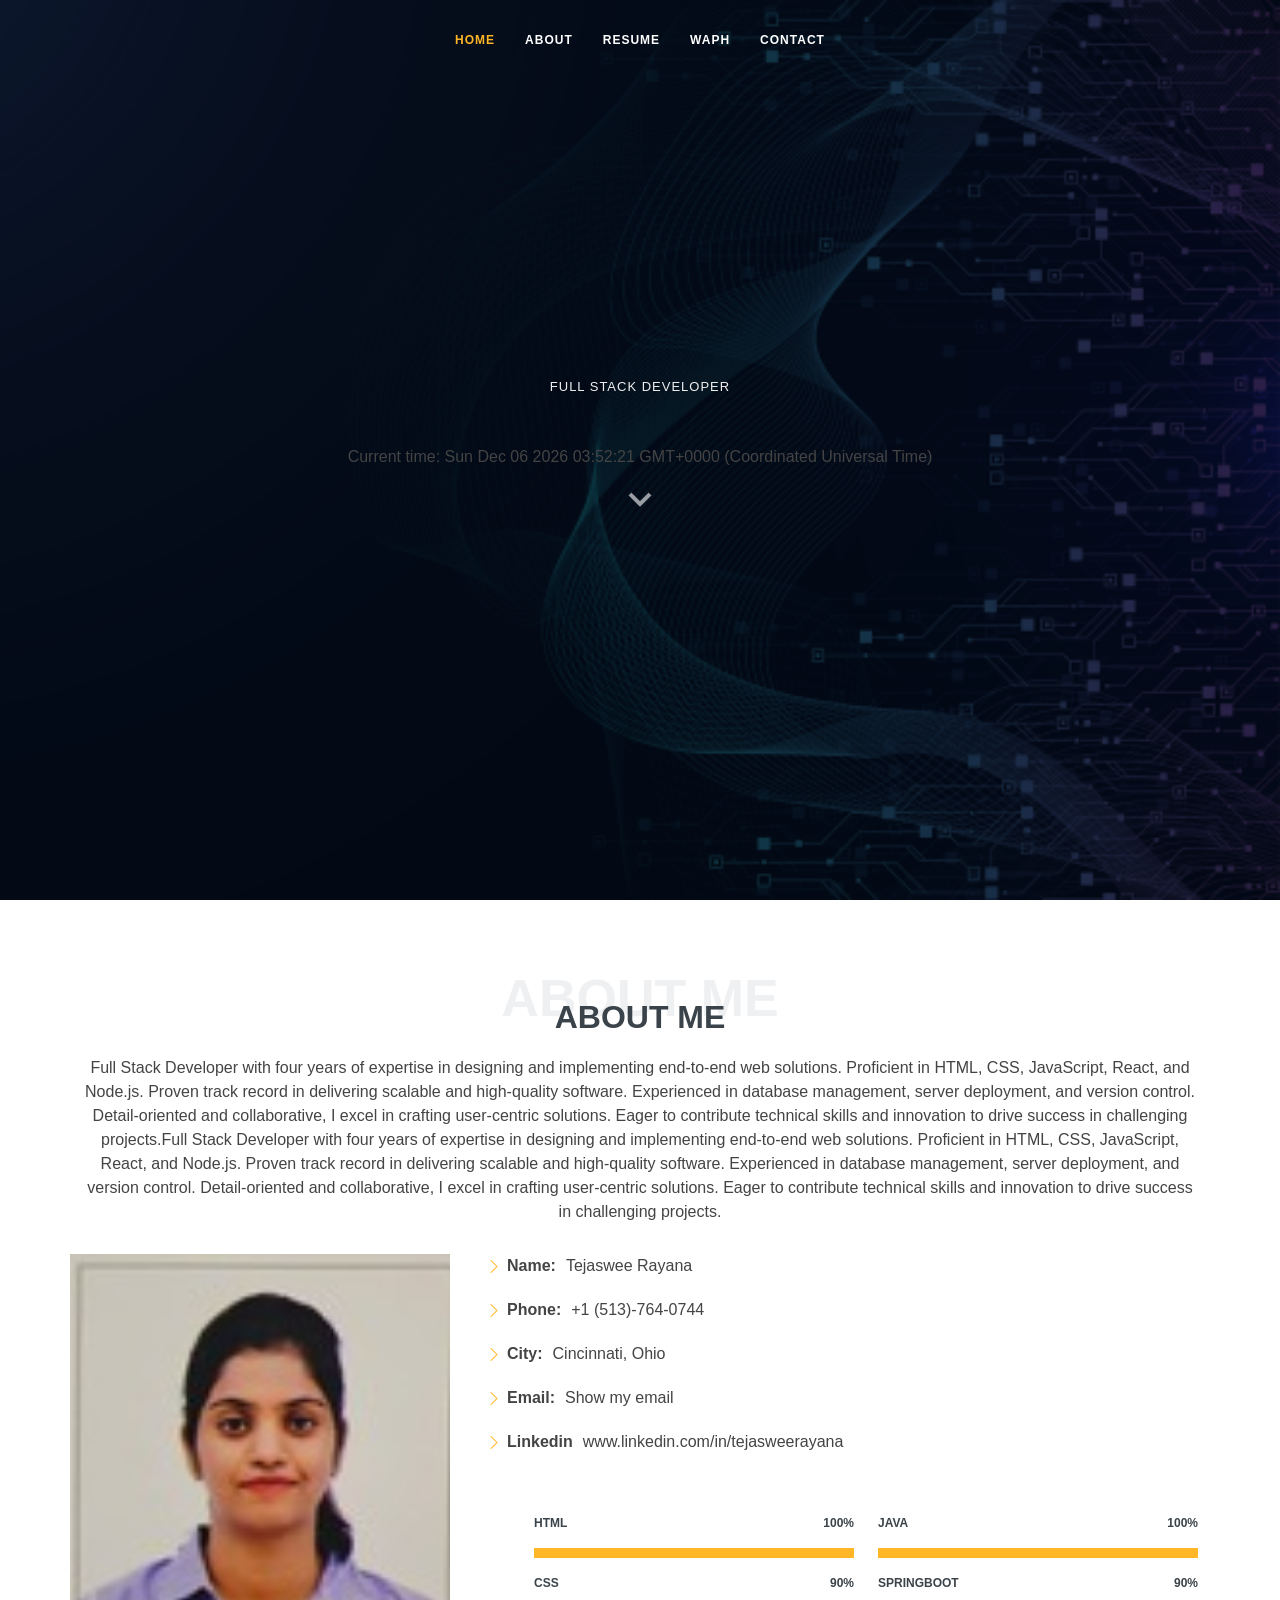
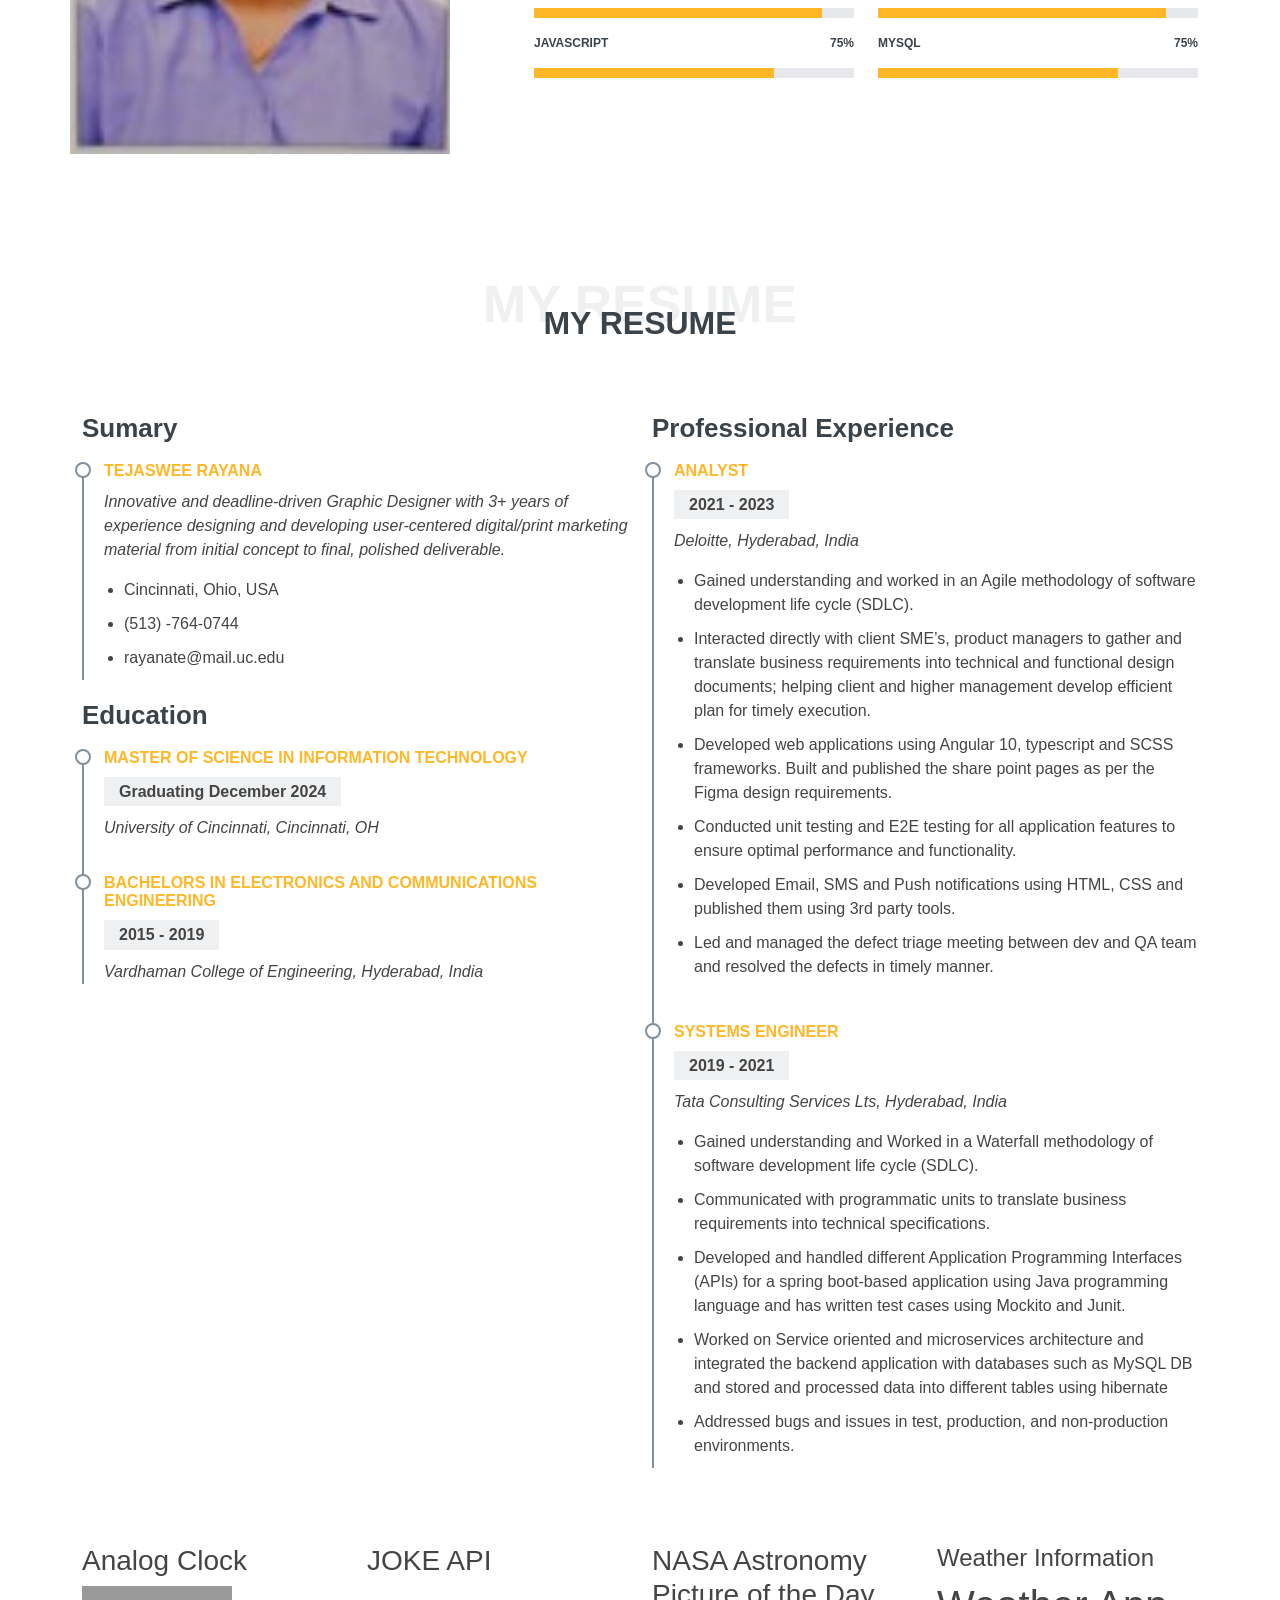
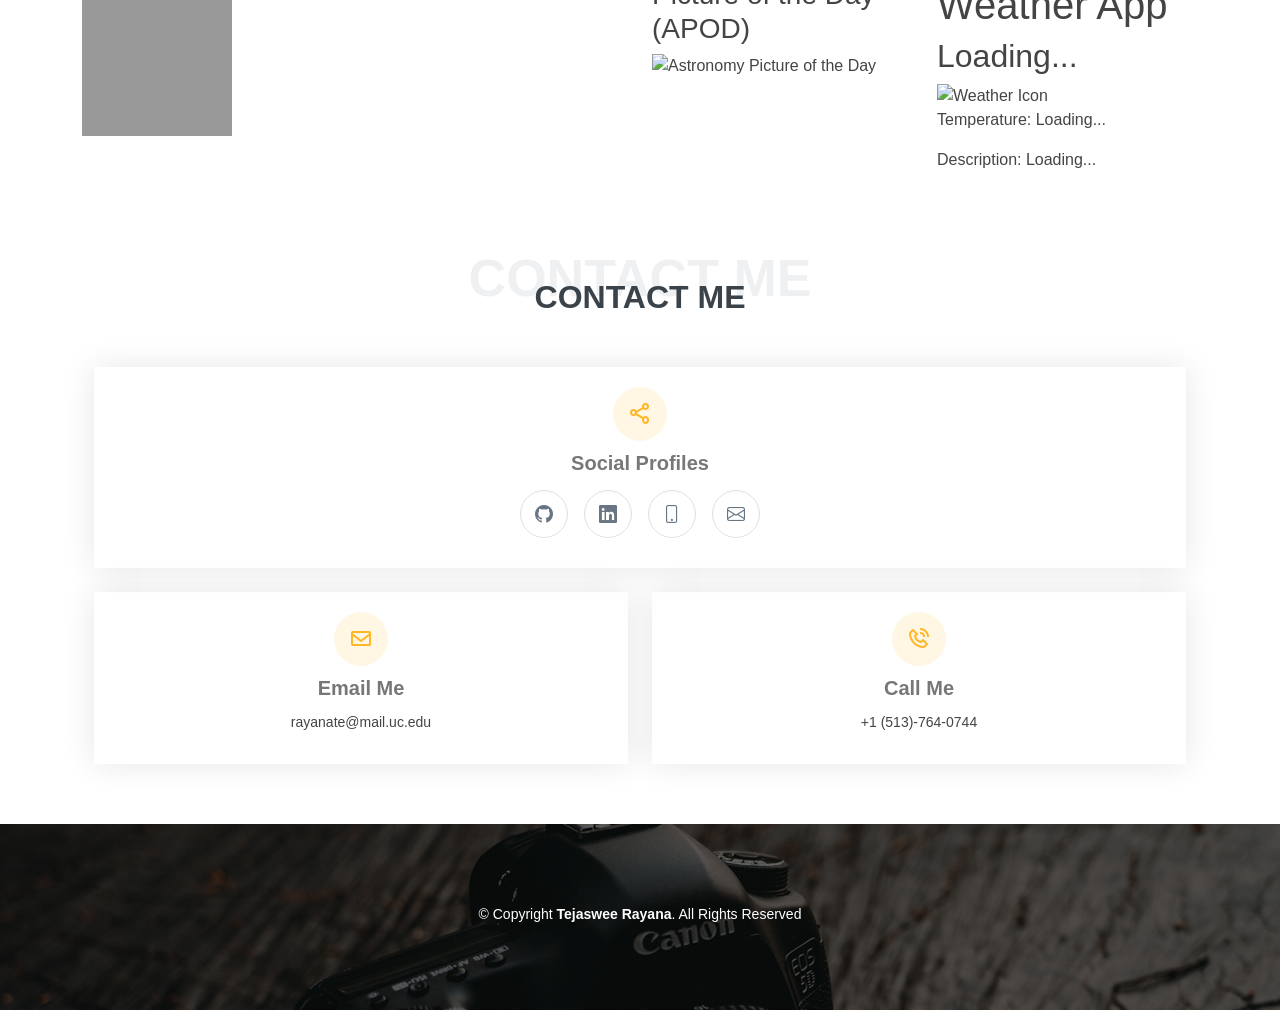
==== commit 594c4f1b: "Update index.html" ====
--- a/index.html
+++ b/index.html
@@ -32,7 +32,7 @@
     integrity="sha256-/JqT3SQfawRcv/BIHPThkBvs0OEvtFFmqPF/lYI/Cxo=" crossorigin="anonymous"></script>
 
 
-  <link href="assets/css/style.css" rel="stylesheet">
+  <link href="./assets/css/style.css" rel="stylesheet">
   
   <script src="./assets/js/email.js"></script> 
   
